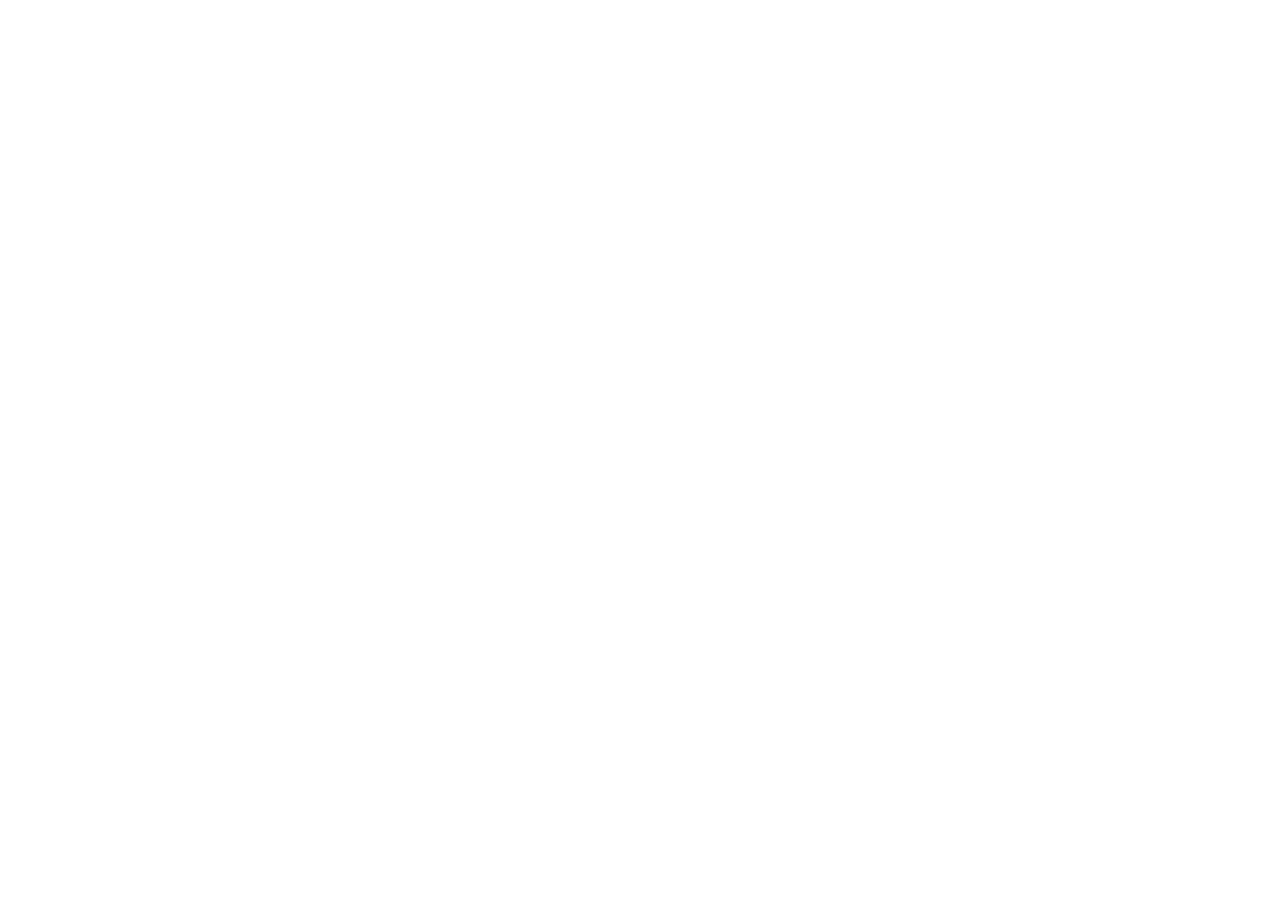
==== BBC Image Layout/index.html @ b8105c04 "BBC image revamp" ====
<!DOCTYPE html>
<html lang="en">
	<head>
  	<meta charset="utf-8">
  	<meta name="description" content="Your description goes here">
  	<meta name="keywords" content="one, two, three">
		<meta name="viewport" content="width=device-width, initial-scale=1">
		
		<title>Blank Template</title>

		<!-- external CSS link -->
		<link rel="stylesheet" href="css/normalize.css">
		<link rel="stylesheet" href="css/style.css">
	</head>
	<body>

		<script type="text/javascript" src="js/main.js"></script>
	</body>
</html>
---- BBC Image Layout/css/style.css ----
/* Box Model Hack */
* {
  box-sizing: border-box;
}

/* Clear fix hack */
.clearfix:after {
     content: ".";
     display: block;
     clear: both;
     visibility: hidden;
     line-height: 0;
     height: 0;
}

.clear {
	clear: both;
}

/******************************************
/* BASE STYLES
/*******************************************/

body {

}


/******************************************
/* LAYOUT
/*******************************************/
header {

}

footer {

}

/******************************************
/* ADDITIONAL STYLES
/*******************************************/
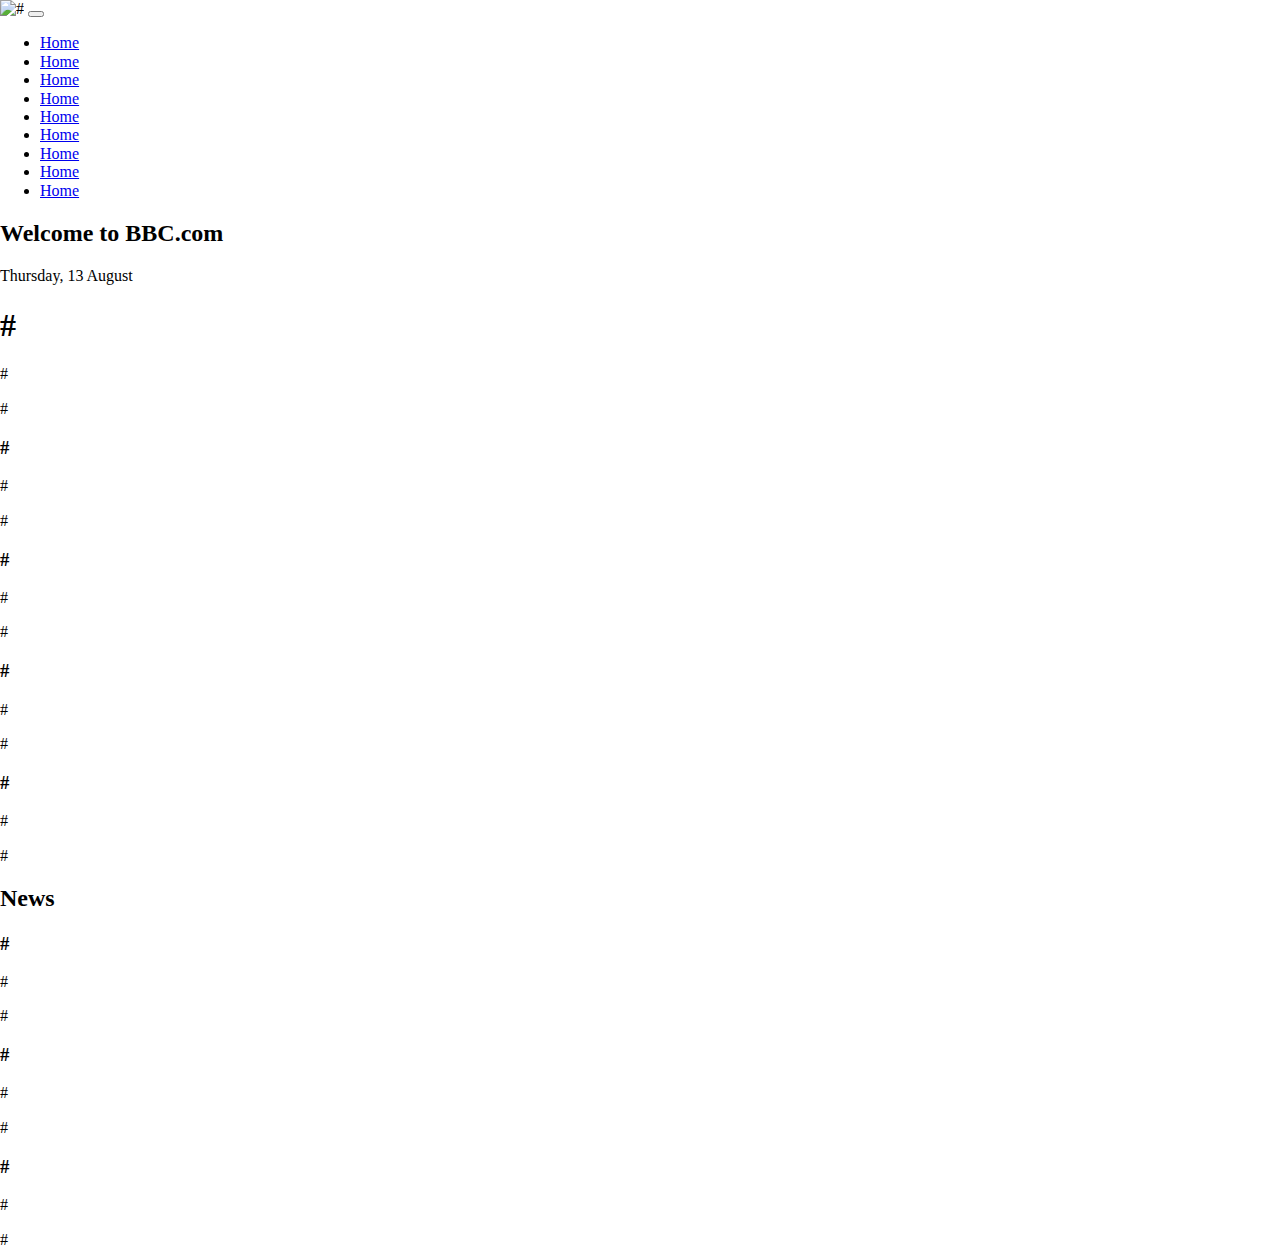
==== commit 9efa6286: "BBC image revamp" ====
--- a/BBC Image Layout/index.html
+++ b/BBC Image Layout/index.html
@@ -6,14 +6,78 @@
   	<meta name="keywords" content="one, two, three">
 		<meta name="viewport" content="width=device-width, initial-scale=1">
 		
-		<title>Blank Template</title>
+		<title>BBC Homepage</title>
 
 		<!-- external CSS link -->
 		<link rel="stylesheet" href="css/normalize.css">
 		<link rel="stylesheet" href="css/style.css">
 	</head>
 	<body>
-
+		<header>
+			<img src="#" alt="#">
+			<button> </button>
+			<nav>
+				<ul>
+					<li><a href="#">Home</a></li>
+					<li><a href="#">Home</a></li>
+					<li><a href="#">Home</a></li>
+					<li><a href="#">Home</a></li>
+					<li><a href="#">Home</a></li>
+					<li><a href="#">Home</a></li>
+					<li><a href="#">Home</a></li>
+					<li><a href="#">Home</a></li>
+					<li><a href="#">Home</a></li>
+				</ul>
+			<form> </form>
+			</nav>
+		<div>
+			<h2>Welcome to BBC.com</h2>
+			<span>Thursday, 13 August</span>
+			<section>
+				<h1>#</h1>
+				<p>#</p>
+				<span>#</span>
+			</section>
+			<section>
+				<h3>#</h3>
+				<p>#</p>
+				<span>#</span>
+			</section>
+			<section>
+				<h3>#</h3>
+				<p>#</p>
+				<span>#</span>
+			</section>
+			<section>
+				<h3>#</h3>
+				<p>#</p>
+				<span>#</span>
+			</section>
+			<section>
+				<h3>#</h3>
+				<p>#</p>
+				<span>#</span>
+			</section>
+		</div>
+		<div class="bottomsec">
+			<h2>News</h2>
+		<section>
+			<h3>#</h3>
+			<p>#</p>
+			<span>#</span>
+		</section>
+		<section>
+			<h3>#</h3>
+			<p>#</p>
+			<span>#</span>
+		</section>
+		<section>
+			<h3>#</h3>
+			<p>#</p>
+			<span>#</span>
+		</section>
+		</div>
+		</header>
 		<script type="text/javascript" src="js/main.js"></script>
 	</body>
 </html>
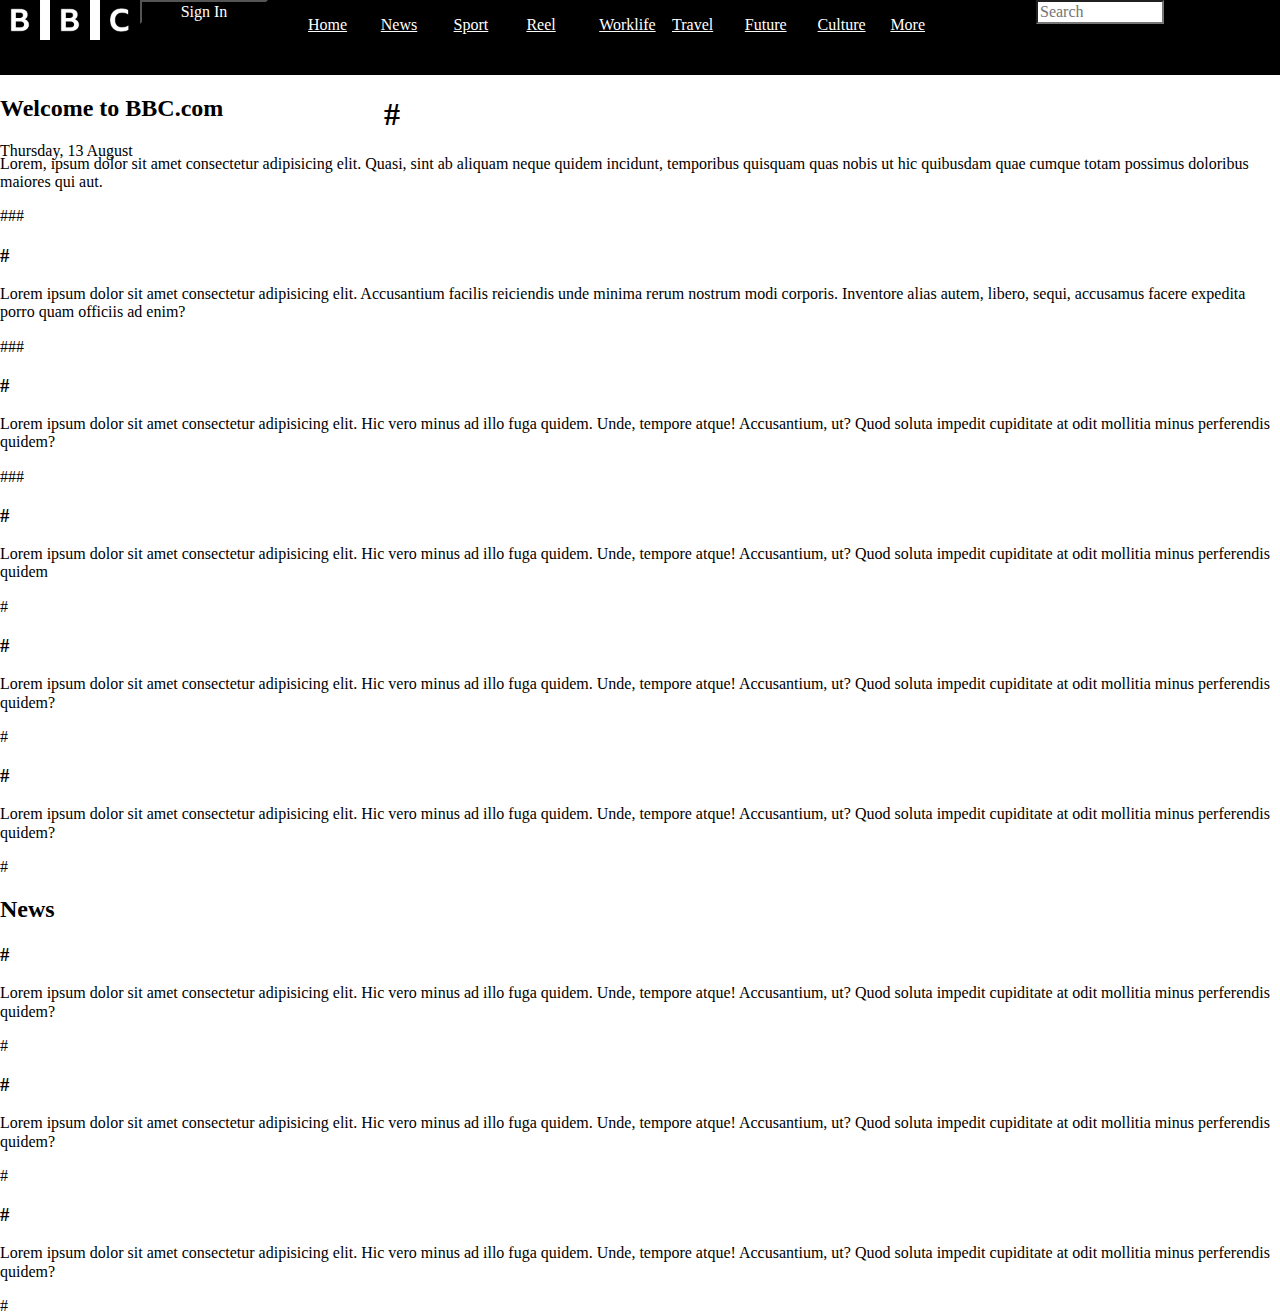
==== commit b817cd5d: "update BBC style" ====
--- a/BBC Image Layout/index.html
+++ b/BBC Image Layout/index.html
@@ -14,70 +14,78 @@
 	</head>
 	<body>
 		<header>
-			<img src="#" alt="#">
-			<button> </button>
 			<nav>
+				<img class="logo" src="assets/BBC logo.png" alt="BBC logo">
+				<button type="button">Sign In</button>
 				<ul>
 					<li><a href="#">Home</a></li>
-					<li><a href="#">Home</a></li>
-					<li><a href="#">Home</a></li>
-					<li><a href="#">Home</a></li>
-					<li><a href="#">Home</a></li>
-					<li><a href="#">Home</a></li>
-					<li><a href="#">Home</a></li>
-					<li><a href="#">Home</a></li>
-					<li><a href="#">Home</a></li>
+					<li><a href="#">News</a></li>
+					<li><a href="#">Sport</a></li>
+					<li><a href="#">Reel</a></li>
+					<li><a href="#">Worklife</a></li>
+					<li><a href="#">Travel</a></li>
+					<li><a href="#">Future</a></li>
+					<li><a href="#">Culture</a></li>
+					<li><a href="#">More</a></li>
 				</ul>
-			<form> </form>
+				<form action="">
+					<input type = "text" placeholder="Search" name="search"> </form>
 			</nav>
-		<div>
+		</header>
+		<div class="welcome">
 			<h2>Welcome to BBC.com</h2>
 			<span>Thursday, 13 August</span>
+		</div>
+		<div>
 			<section>
 				<h1>#</h1>
-				<p>#</p>
+				<p>Lorem, ipsum dolor sit amet consectetur adipisicing elit. Quasi, sint ab aliquam neque quidem incidunt, temporibus quisquam quas nobis ut hic quibusdam quae cumque totam possimus doloribus maiores qui aut.</p>
+				<span>###</span>
+			</section>
+			<section>
+				<h3>#</h3>
+				<p>Lorem ipsum dolor sit amet consectetur adipisicing elit. Accusantium facilis reiciendis unde minima rerum nostrum modi corporis. Inventore alias autem, libero, sequi, accusamus facere expedita porro quam officiis ad enim?</p>
+				<span>###</span>
+			</section>
+			<section>
+				<h3>#</h3>
+				<p>Lorem ipsum dolor sit amet consectetur adipisicing elit. Hic vero minus ad illo fuga quidem. Unde, tempore atque! Accusantium, ut? Quod soluta impedit cupiditate at odit mollitia minus perferendis quidem?</p>
+				<span>###</span>
+			</section>
+			<section>
+				<h3>#</h3>
+				<p>Lorem ipsum dolor sit amet consectetur adipisicing elit. Hic vero minus ad illo fuga quidem. Unde, tempore atque! Accusantium, ut? Quod soluta impedit cupiditate at odit mollitia minus perferendis quidem</p>
 				<span>#</span>
 			</section>
 			<section>
 				<h3>#</h3>
-				<p>#</p>
+				<p>Lorem ipsum dolor sit amet consectetur adipisicing elit. Hic vero minus ad illo fuga quidem. Unde, tempore atque! Accusantium, ut? Quod soluta impedit cupiditate at odit mollitia minus perferendis quidem?</p>
 				<span>#</span>
 			</section>
 			<section>
 				<h3>#</h3>
-				<p>#</p>
+				<p>Lorem ipsum dolor sit amet consectetur adipisicing elit. Hic vero minus ad illo fuga quidem. Unde, tempore atque! Accusantium, ut? Quod soluta impedit cupiditate at odit mollitia minus perferendis quidem?</p>
+				<span>#</span>
+			</section>
+		</div>
+		<h2>News</h2>
+		<div>
+			<section>
+				<h3>#</h3>
+				<p>Lorem ipsum dolor sit amet consectetur adipisicing elit. Hic vero minus ad illo fuga quidem. Unde, tempore atque! Accusantium, ut? Quod soluta impedit cupiditate at odit mollitia minus perferendis quidem?</p>
 				<span>#</span>
 			</section>
 			<section>
 				<h3>#</h3>
-				<p>#</p>
+				<p>Lorem ipsum dolor sit amet consectetur adipisicing elit. Hic vero minus ad illo fuga quidem. Unde, tempore atque! Accusantium, ut? Quod soluta impedit cupiditate at odit mollitia minus perferendis quidem?</p>
 				<span>#</span>
 			</section>
 			<section>
 				<h3>#</h3>
-				<p>#</p>
+				<p>Lorem ipsum dolor sit amet consectetur adipisicing elit. Hic vero minus ad illo fuga quidem. Unde, tempore atque! Accusantium, ut? Quod soluta impedit cupiditate at odit mollitia minus perferendis quidem?</p>
 				<span>#</span>
 			</section>
 		</div>
-		<div class="bottomsec">
-			<h2>News</h2>
-		<section>
-			<h3>#</h3>
-			<p>#</p>
-			<span>#</span>
-		</section>
-		<section>
-			<h3>#</h3>
-			<p>#</p>
-			<span>#</span>
-		</section>
-		<section>
-			<h3>#</h3>
-			<p>#</p>
-			<span>#</span>
-		</section>
-		</div>
-		</header>
 		<script type="text/javascript" src="js/main.js"></script>
 	</body>
 </html>
--- a/BBC Image Layout/css/style.css
+++ b/BBC Image Layout/css/style.css
@@ -21,21 +21,44 @@
 /* BASE STYLES
 /*******************************************/
 
-body {
-
-}
-
 
 /******************************************
 /* LAYOUT
 /*******************************************/
 header {
-
+  background: black;
+  height: 75px;
+}
+nav *{
+  float: left;
+  width: 10%;
+  color: white;
+  display: block;
+}
+button {
+  background: black;
+}
+nav ul{
+  width: 60%;
+}
+nav form input {
+  background: white;
+  color: black;
+  width: 100%;
+}
+.logo {
+  height: 40px;
+  width: auto;
+}
+/* h1 and date style */
+.welcome {
+  size: 20px;
+  height: 50px;
+  float: left;
+  width: 30%;
+  display: block;
 }
 
-footer {
-
-}
 
 /******************************************
 /* ADDITIONAL STYLES
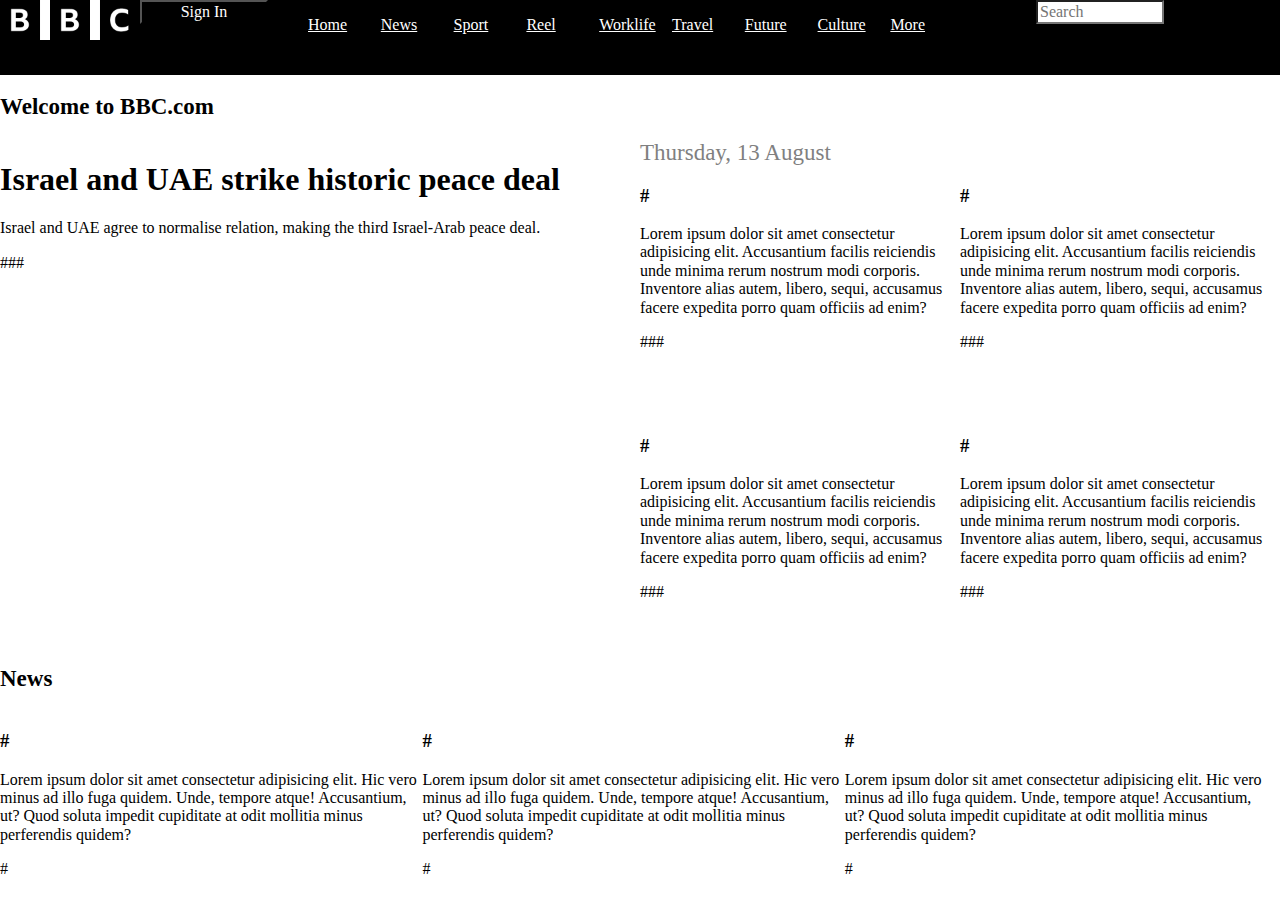
==== commit ef668591: "added assets and styles" ====
--- a/BBC Image Layout/index.html
+++ b/BBC Image Layout/index.html
@@ -32,44 +32,39 @@
 					<input type = "text" placeholder="Search" name="search"> </form>
 			</nav>
 		</header>
-		<div class="welcome">
+		<main>
 			<h2>Welcome to BBC.com</h2>
-			<span>Thursday, 13 August</span>
-		</div>
-		<div>
-			<section>
-				<h1>#</h1>
-				<p>Lorem, ipsum dolor sit amet consectetur adipisicing elit. Quasi, sint ab aliquam neque quidem incidunt, temporibus quisquam quas nobis ut hic quibusdam quae cumque totam possimus doloribus maiores qui aut.</p>
+			<span class="date">Thursday, 13 August</span> 
+			<section class="highlights">
+				<h1>Israel and UAE strike historic peace deal</h1>
+				<p>Israel and UAE agree to normalise relation, making the third Israel-Arab peace deal.</p>
 				<span>###</span>
 			</section>
-			<section>
-				<h3>#</h3>
-				<p>Lorem ipsum dolor sit amet consectetur adipisicing elit. Accusantium facilis reiciendis unde minima rerum nostrum modi corporis. Inventore alias autem, libero, sequi, accusamus facere expedita porro quam officiis ad enim?</p>
-				<span>###</span>
-			</section>
-			<section>
-				<h3>#</h3>
-				<p>Lorem ipsum dolor sit amet consectetur adipisicing elit. Hic vero minus ad illo fuga quidem. Unde, tempore atque! Accusantium, ut? Quod soluta impedit cupiditate at odit mollitia minus perferendis quidem?</p>
-				<span>###</span>
-			</section>
-			<section>
-				<h3>#</h3>
-				<p>Lorem ipsum dolor sit amet consectetur adipisicing elit. Hic vero minus ad illo fuga quidem. Unde, tempore atque! Accusantium, ut? Quod soluta impedit cupiditate at odit mollitia minus perferendis quidem</p>
-				<span>#</span>
-			</section>
-			<section>
-				<h3>#</h3>
-				<p>Lorem ipsum dolor sit amet consectetur adipisicing elit. Hic vero minus ad illo fuga quidem. Unde, tempore atque! Accusantium, ut? Quod soluta impedit cupiditate at odit mollitia minus perferendis quidem?</p>
-				<span>#</span>
-			</section>
-			<section>
-				<h3>#</h3>
-				<p>Lorem ipsum dolor sit amet consectetur adipisicing elit. Hic vero minus ad illo fuga quidem. Unde, tempore atque! Accusantium, ut? Quod soluta impedit cupiditate at odit mollitia minus perferendis quidem?</p>
-				<span>#</span>
-			</section>
-		</div>
-		<h2>News</h2>
-		<div>
+			<section class="side">
+				<section>
+					<h3>#</h3>
+					<p>Lorem ipsum dolor sit amet consectetur adipisicing elit. Accusantium facilis reiciendis unde minima rerum nostrum modi corporis. Inventore alias autem, libero, sequi, accusamus facere expedita porro quam officiis ad enim?</p>
+					<span>###</span>
+				</section>
+				<section>
+					<h3>#</h3>
+					<p>Lorem ipsum dolor sit amet consectetur adipisicing elit. Accusantium facilis reiciendis unde minima rerum nostrum modi corporis. Inventore alias autem, libero, sequi, accusamus facere expedita porro quam officiis ad enim?</p>
+					<span>###</span>
+				</section>
+				<section>
+					<h3>#</h3>
+					<p>Lorem ipsum dolor sit amet consectetur adipisicing elit. Accusantium facilis reiciendis unde minima rerum nostrum modi corporis. Inventore alias autem, libero, sequi, accusamus facere expedita porro quam officiis ad enim?</p>
+					<span>###</span>
+				</section>
+				<section>
+					<h3>#</h3>
+					<p>Lorem ipsum dolor sit amet consectetur adipisicing elit. Accusantium facilis reiciendis unde minima rerum nostrum modi corporis. Inventore alias autem, libero, sequi, accusamus facere expedita porro quam officiis ad enim?</p>
+					<span>###</span>
+				</section>
+			</div>
+		</main>
+		<div class="news">
+			<h2>News</h2>
 			<section>
 				<h3>#</h3>
 				<p>Lorem ipsum dolor sit amet consectetur adipisicing elit. Hic vero minus ad illo fuga quidem. Unde, tempore atque! Accusantium, ut? Quod soluta impedit cupiditate at odit mollitia minus perferendis quidem?</p>
--- a/BBC Image Layout/css/style.css
+++ b/BBC Image Layout/css/style.css
@@ -50,16 +50,43 @@
   height: 40px;
   width: auto;
 }
-/* h1 and date style */
-.welcome {
-  size: 20px;
-  height: 50px;
-  float: left;
-  width: 30%;
-  display: block;
+
+/* Clear floats on the main section */
+main {
+  clear: both;
 }
 
+/* Make the main section floats */
+main section {
+  float: left;
+  width: 50%;
+  height: 500px;
+}
 
+/* Make the side into 4 columns */
+.side section {
+  float: left;
+  width: 50%;
+  height: 250px;
+
+}
+/* bottom section for news */
+.news {
+  clear: both;
+}
+
+.news section {
+  float: left;
+  width: 33%;
+}
 /******************************************
 /* ADDITIONAL STYLES
 /*******************************************/
+/* Make the welcome, date and News same size */
+h2, .date {
+  font-size: 23px;
+}
+
+.date {
+  color: gray;
+}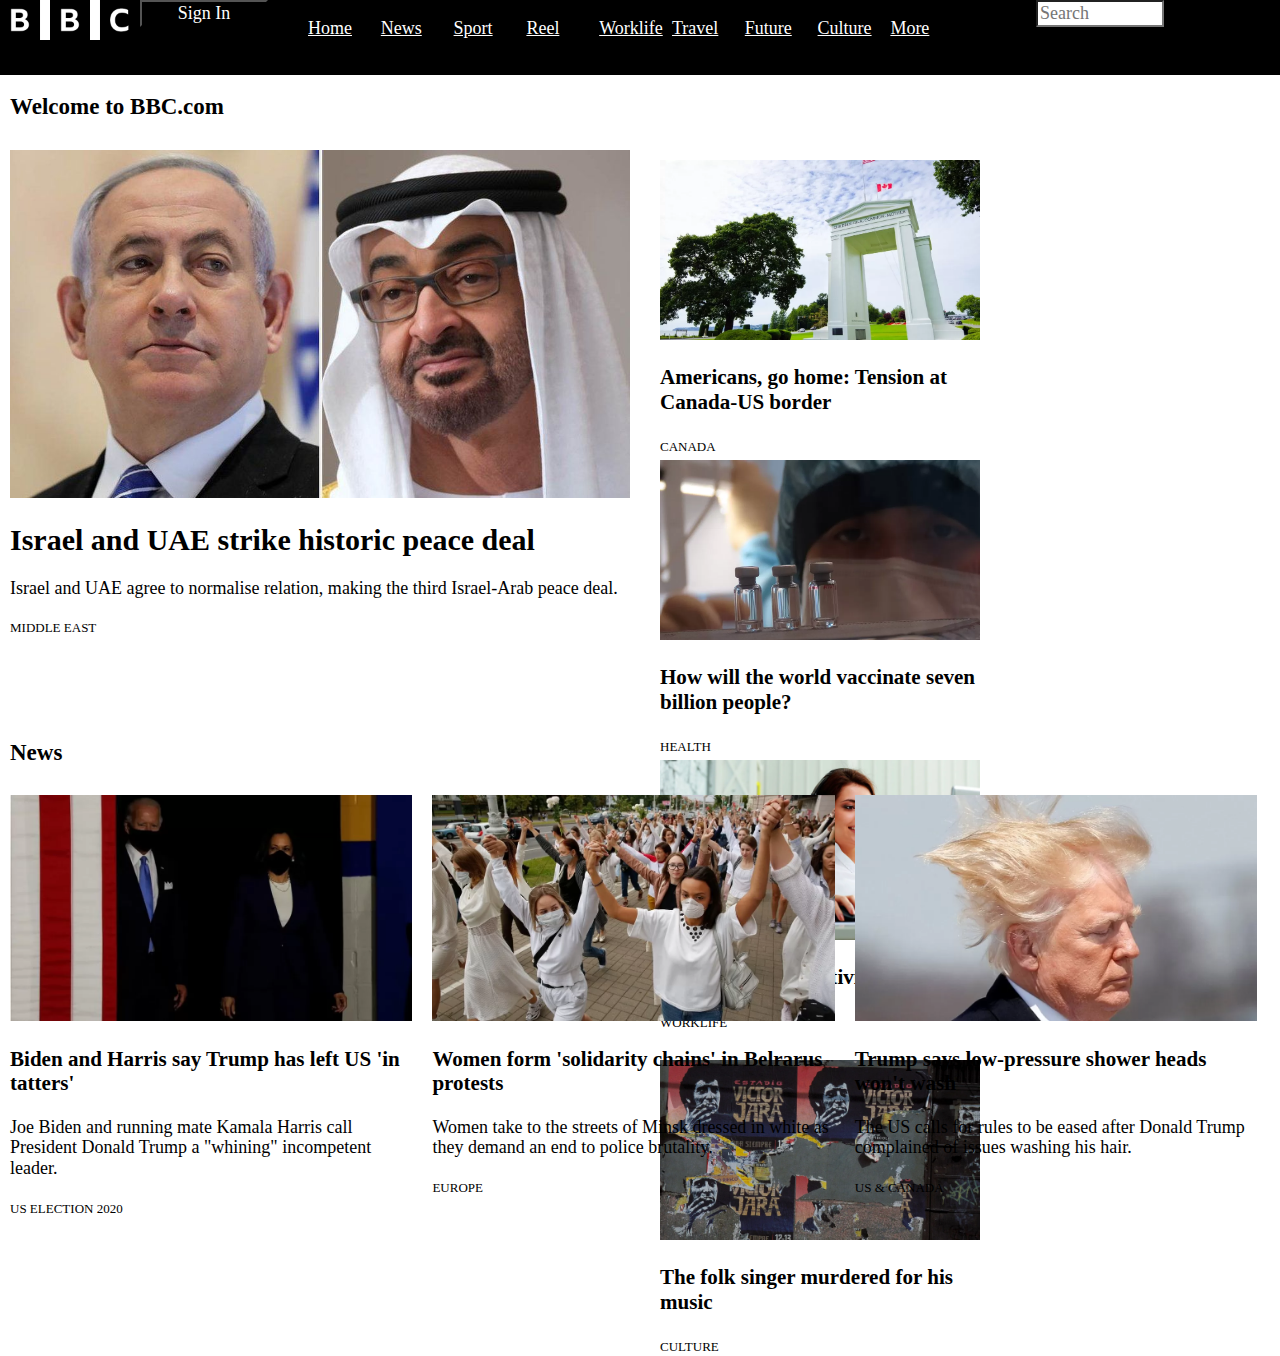
==== commit de534848: "complete BBC layout" ====
--- a/BBC Image Layout/index.html
+++ b/BBC Image Layout/index.html
@@ -34,51 +34,54 @@
 		</header>
 		<main>
 			<h2>Welcome to BBC.com</h2>
-			<span class="date">Thursday, 13 August</span> 
 			<section class="highlights">
+				<img src="assets/UAE peace deal.jpeg" alt="UAE peace deal">
 				<h1>Israel and UAE strike historic peace deal</h1>
 				<p>Israel and UAE agree to normalise relation, making the third Israel-Arab peace deal.</p>
-				<span>###</span>
+				<span>MIDDLE EAST</span>
 			</section>
 			<section class="side">
 				<section>
-					<h3>#</h3>
-					<p>Lorem ipsum dolor sit amet consectetur adipisicing elit. Accusantium facilis reiciendis unde minima rerum nostrum modi corporis. Inventore alias autem, libero, sequi, accusamus facere expedita porro quam officiis ad enim?</p>
-					<span>###</span>
+					<img src="assets/us canada tension.jpg" alt="US Canada tension">
+					<h3>Americans, go home: Tension at Canada-US border</h3>
+					<span>CANADA</span>
 				</section>
 				<section>
-					<h3>#</h3>
-					<p>Lorem ipsum dolor sit amet consectetur adipisicing elit. Accusantium facilis reiciendis unde minima rerum nostrum modi corporis. Inventore alias autem, libero, sequi, accusamus facere expedita porro quam officiis ad enim?</p>
-					<span>###</span>
+					<img src="assets/corona virus.jpg" alt="COVID-19 vaccine">
+					<h3>How will the world vaccinate seven billion people?</h3>
+					<span>HEALTH</span>
 				</section>
 				<section>
-					<h3>#</h3>
-					<p>Lorem ipsum dolor sit amet consectetur adipisicing elit. Accusantium facilis reiciendis unde minima rerum nostrum modi corporis. Inventore alias autem, libero, sequi, accusamus facere expedita porro quam officiis ad enim?</p>
-					<span>###</span>
+					<img src="assets/online productivity.jpg" alt="The online productivity">
+					<h3>The online 'productivity gyms'</h3>
+					<span>WORKLIFE</span>
 				</section>
 				<section>
-					<h3>#</h3>
-					<p>Lorem ipsum dolor sit amet consectetur adipisicing elit. Accusantium facilis reiciendis unde minima rerum nostrum modi corporis. Inventore alias autem, libero, sequi, accusamus facere expedita porro quam officiis ad enim?</p>
-					<span>###</span>
+					<img src="assets/music.jpg" alt="music">
+					<h3>The folk singer murdered for his music</h3>
+					<span>CULTURE</span>
 				</section>
 			</div>
 		</main>
 		<div class="news">
 			<h2>News</h2>
 			<section>
-				<h3>#</h3>
-				<p>Lorem ipsum dolor sit amet consectetur adipisicing elit. Hic vero minus ad illo fuga quidem. Unde, tempore atque! Accusantium, ut? Quod soluta impedit cupiditate at odit mollitia minus perferendis quidem?</p>
-				<span>#</span>
+				<img src="assets/Biden Harris.jpg" alt="Biden and Harris">
+				<h3>Biden and Harris say Trump has left US 'in tatters'</h3>
+				<p>Joe Biden and running mate Kamala Harris call President Donald Trump a "whining" incompetent leader.</p>
+				<span>US ELECTION 2020</span>
 			</section>
 			<section>
-				<h3>#</h3>
-				<p>Lorem ipsum dolor sit amet consectetur adipisicing elit. Hic vero minus ad illo fuga quidem. Unde, tempore atque! Accusantium, ut? Quod soluta impedit cupiditate at odit mollitia minus perferendis quidem?</p>
-				<span>#</span>
+				<img src="assets/Belarus protest.jpg" alt="Belarus protest">
+				<h3>Women form 'solidarity chains' in Belrarus protests</h3>
+				<p>Women take to the streets of Minsk dressed in white as they demand an end to police brutality.</p>
+				<span>EUROPE</span>
 			</section>
 			<section>
-				<h3>#</h3>
-				<p>Lorem ipsum dolor sit amet consectetur adipisicing elit. Hic vero minus ad illo fuga quidem. Unde, tempore atque! Accusantium, ut? Quod soluta impedit cupiditate at odit mollitia minus perferendis quidem?</p>
-				<span>#</span>
+				<img src="assets/Trump hair.jpg" alt="Trump hair">
+				<h3>Trump says low-pressure shower heads won't wash</h3>
+				<p>The US calls for rules to be eased after Donald Trump complained of issues washing his hair.</p>
+				<span>US & CANADA</span>
 			</section>
 		</div>
 		<script type="text/javascript" src="js/main.js"></script>
--- a/BBC Image Layout/css/style.css
+++ b/BBC Image Layout/css/style.css
@@ -20,10 +20,17 @@
 /******************************************
 /* BASE STYLES
 /*******************************************/
-
-
+body {
+  font-size: 18px;
+}
+h1 {
+  font-size: 30px;
+}
+span {
+  font-size: 13px;
+}
 /******************************************
-/* LAYOUT
+/* NAV BAR
 /*******************************************/
 header {
   background: black;
@@ -50,26 +57,32 @@
   height: 40px;
   width: auto;
 }
-
+/******************************************
+/* MAIN SECTION
+/*******************************************/
 /* Clear floats on the main section */
 main {
   clear: both;
+  height: 600px;
 }
 
 /* Make the main section floats */
 main section {
   float: left;
   width: 50%;
-  height: 500px;
+  height: 600px;
+  padding: 10px;
+  display: block;
+}
+.side section {
+  width: 340px;
+  height: 300px;
+  display: inline-block;
 }
 
-/* Make the side into 4 columns */
-.side section {
-  float: left;
-  width: 50%;
-  height: 250px;
-
-}
+/******************************************
+/* BOTTOM SECTION
+/*******************************************/
 /* bottom section for news */
 .news {
   clear: both;
@@ -78,6 +91,12 @@
 .news section {
   float: left;
   width: 33%;
+  height: 100px;
+  padding: 10px;
+}
+/* adjust image size */
+img {
+  width: 100%;
 }
 /******************************************
 /* ADDITIONAL STYLES
@@ -89,4 +108,9 @@
 
 .date {
   color: gray;
-}+}
+
+h2 {
+  padding-left: 10px;
+}
+
